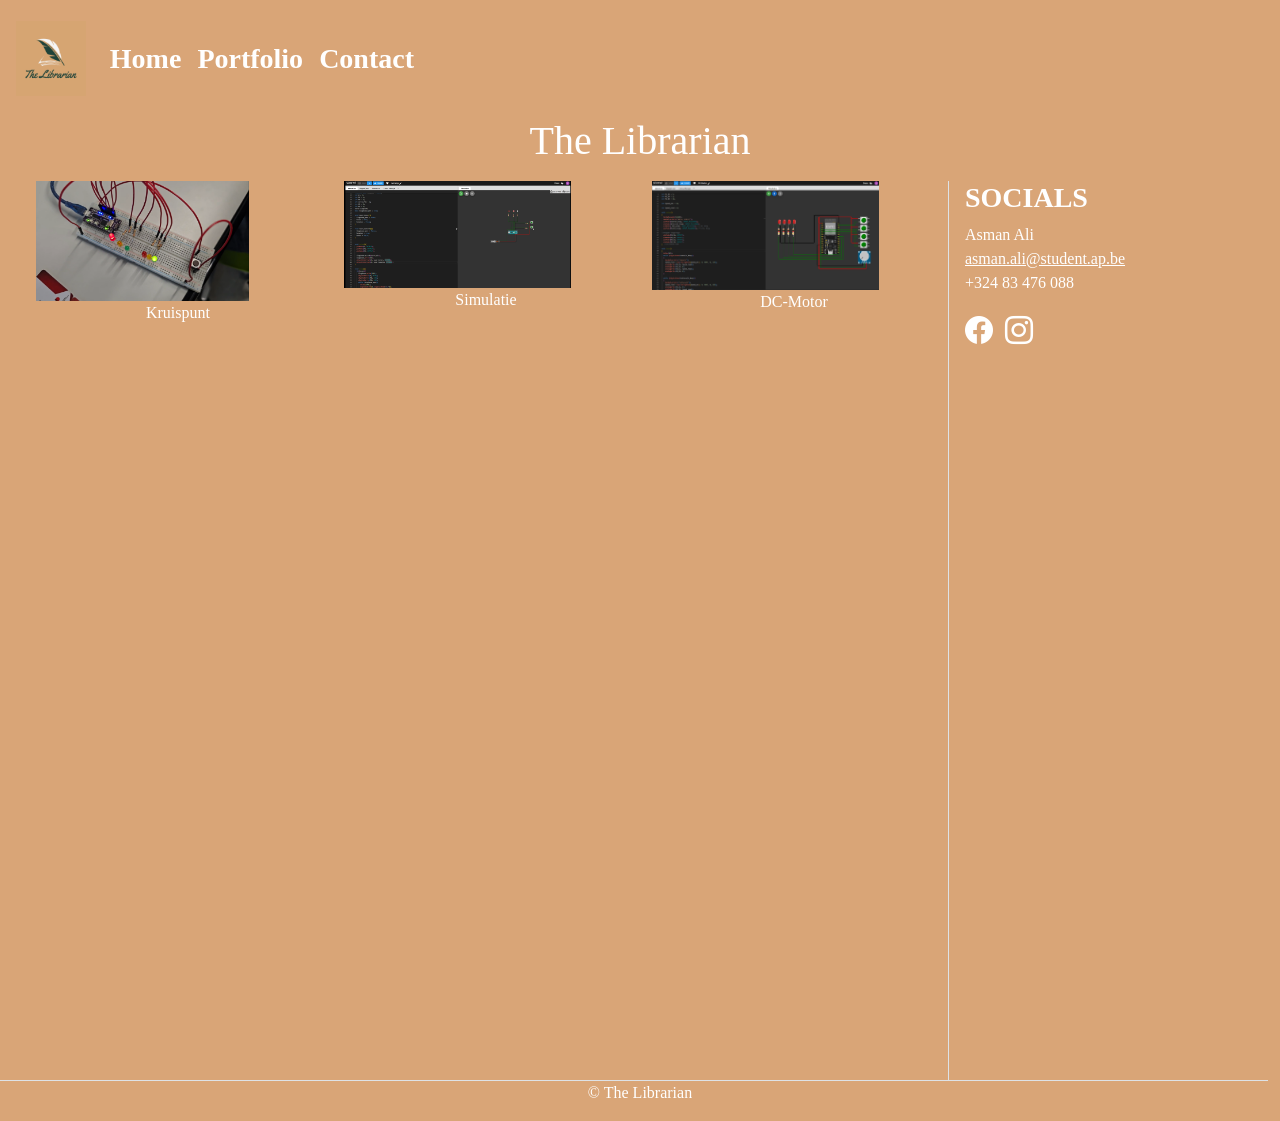
==== index.html @ e94e00c8 "theLibrarian files toegevoegd" ====
<!DOCTYPE html>
<html lang="nl-BE">

<head>
  <meta charset="UTF-8">
  <meta name="viewport" content="width=device-width, initial-scale=1.0">
  <title>index</title>
  <!-- resetten van browsers -->
  <link rel="stylesheet" href="css/reset.css">
  <!-- Bootstrap CSS -->
  <link href="https://cdn.jsdelivr.net/npm/bootstrap@5.3.3/dist/css/bootstrap.min.css" rel="stylesheet"
    integrity="sha384-QWTKZyjpPEjISv5WaRU9OFeRpok6YctnYmDr5pNlyT2bRjXh0JMhjY6hW+ALEwIH" crossorigin="anonymous">
  <!-- Bootstrap CSS icons: https://icons.getbootstrap.com/#usage -->
  <link rel="stylesheet" href="https://cdn.jsdelivr.net/npm/bootstrap-icons@1.11.3/font/bootstrap-icons.min.css">
  <!-- JavaScript: Bootstrap Bundle with Popper -->
  <script src="https://cdn.jsdelivr.net/npm/bootstrap@5.3.3/dist/js/bootstrap.bundle.min.js"
    integrity="sha384-YvpcrYf0tY3lHB60NNkmXc5s9fDVZLESaAA55NDzOxhy9GkcIdslK1eN7N6jIeHz" crossorigin="anonymous" defer>
    </script>
  <!-- eigen geschreven css -->
  <link rel="stylesheet" href="css/style.css">
</head>
<body>
    <header>
        <nav class="navbar navbar-expand-md container-fluid p-3">
            <a class="navbar-brand " href="index.html"><img src="assets/images/TheLibrarian.png" alt="The Librarian" width="75" height="75"></a>
          <button class="navbar-toggler" type="button" data-bs-toggle="collapse" data-bs-target="#navbarSupportedContent"
            aria-controls="navbarSupportedContent" aria-expanded="false"    aria-label="Toggle navigation">
            <span class="navbar-toggler-icon"></span>
          </button>
          <section class="navbar-collapse collapse" id="navbarSupportedContent">
            <ul class="navbar-nav fs-3 fw-bolder text-end">
              <li class="nav-item">
                <a class="nav-link" href="index.html">Home</a>
              </li>
              <li class="nav-item">
                <a class="nav-link" href="portfolio.html">Portfolio</a>
              </li>
              <li class="nav-item">
                <a class="nav-link" href="contact.html">Contact</a>
              </li>
            </ul>
          </section>
        </nav>
        <h1 class="text-center fs-1">The Librarian</h1>
    </header>
  <section class="row mt-3">
    <main class="ps-5 col-md-9 border-bottom ">
      <div class="row">
        <figure class="col-md-4">
          <a href="naam.html"><img src="assets/images/Screen.png" href="naam.html" alt="Kruispunt" width="75%"></a>
          <figcaption class="text-center">Kruispunt</figcaption>
        </figure>
        <article class="col-md-4">
          <figure class="text-center"><img src="assets/images/Simulatie.png" alt="Simulatie" width="80%"><figcaption>Simulatie</figcaption></figure>
        </article>
        <article class="col-md-4">
          <figure class="text-center">
            <img src="assets/images/DC-Motor.png" alt="DC-Motor" width="80%"><figcaption>DC-Motor</figcaption>
          </figure>
        </article>
      </div>
    </main>
    <aside class="col-md-3 border-bottom border-start ps-3">
      <h2 class="text-uppercase fw-bolder fs-3">Socials</h2>
      <p>Asman Ali<br>
      <a href="mailto:asman.ali@student.ap.be">asman.ali@student.ap.be</a><br>+324 83 476 088
      </p>
      <ul class="list-inline socials">
        <li class="list-inline-item"> 
          <a href="https://www.facebook.com/askrokodil.7" target="_blank"><i class="bi bi-facebook fs-3"></i></a>
        </li>
        <li class="list-inline-item">
          <a href="https://www.instagram.com/asman_ally/" target="_blank"><i class="bi bi-instagram fs-3"></i></a>
        </li>
      </ul>
    </aside>
  </section>
  <div class="row">
    <footer class="text-center">
      <p>&copy; The Librarian</p>
    </footer> 
</body>
---- css/style.css ----
html, body,section {
    text-decoration: none;
    background-color: #D9A577;
    margin: 0;
    padding: 0;
    font-family: 'Times New Roman', Times, serif;
    color: rgb(255, 255, 255);
    height: 100%;
    width: 100%;
}
.nav-link{
    color: rgb(255, 255, 255);
}

@media (min-width: 576px) {}


@media (min-width: 768px) {}


@media (min-width: 992px) {}


@media (min-width: 1200px) {}


@media (min-width: 1400px) {}
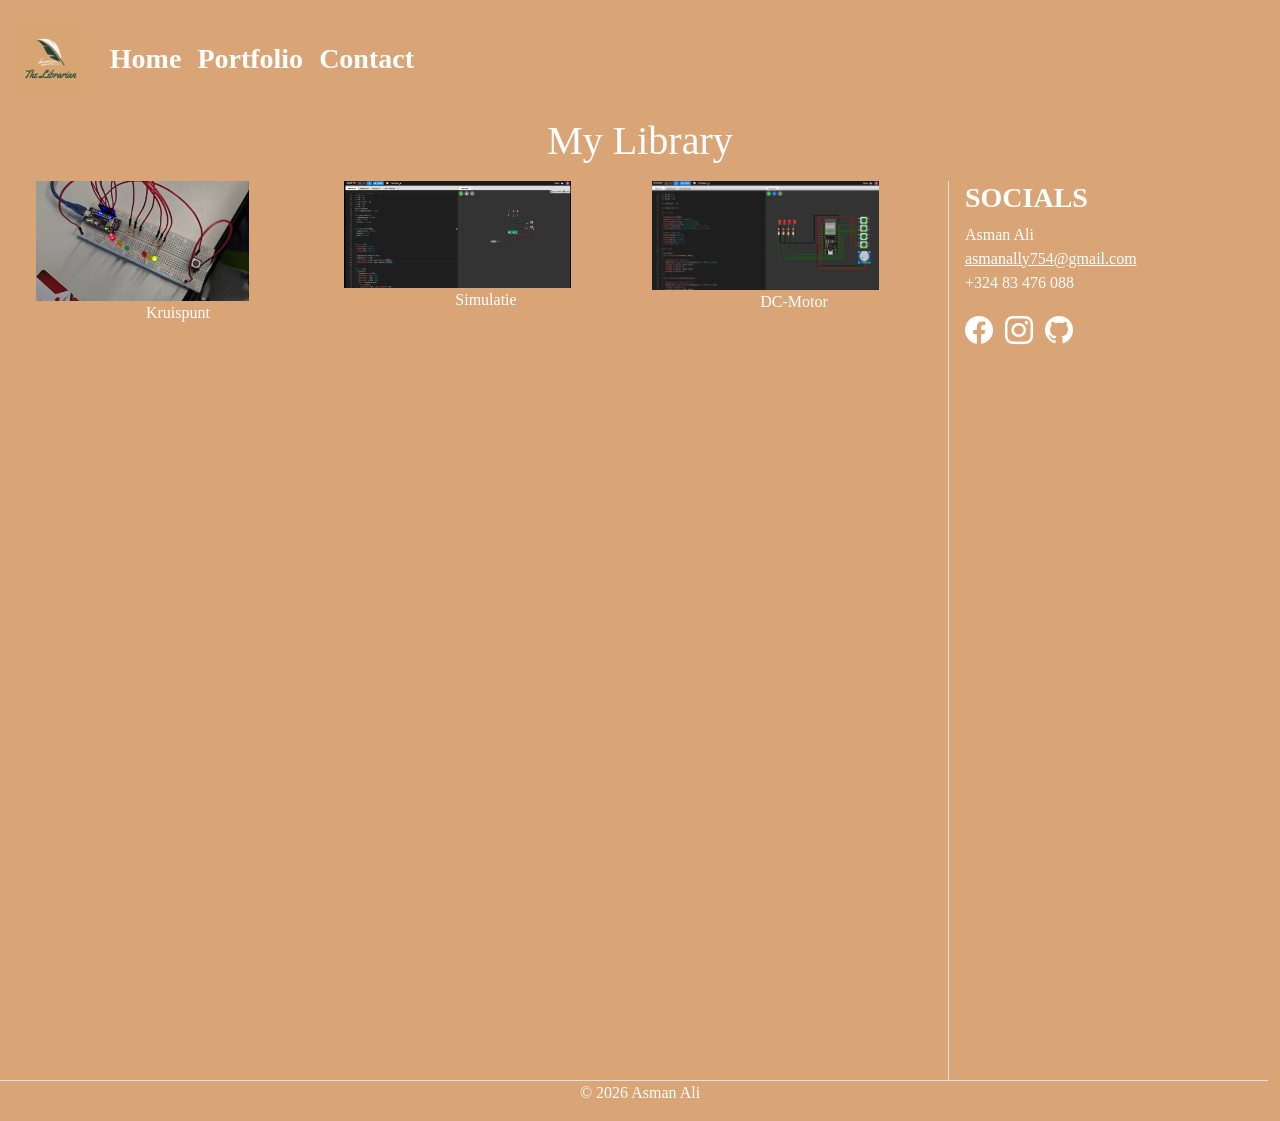
==== commit fbf9114a: "2.0" ====
--- a/index.html
+++ b/index.html
@@ -41,7 +41,7 @@
             </ul>
           </section>
         </nav>
-        <h1 class="text-center fs-1">The Librarian</h1>
+        <h1 class="text-center fs-1">My Library</h1>
     </header>
   <section class="row mt-3">
     <main class="ps-5 col-md-9 border-bottom ">
@@ -63,7 +63,7 @@
     <aside class="col-md-3 border-bottom border-start ps-3">
       <h2 class="text-uppercase fw-bolder fs-3">Socials</h2>
       <p>Asman Ali<br>
-      <a href="mailto:asman.ali@student.ap.be">asman.ali@student.ap.be</a><br>+324 83 476 088
+      <a href="mailto:asman.ali@student.ap.be">asmanally754@gmail.com</a><br>+324 83 476 088
       </p>
       <ul class="list-inline socials">
         <li class="list-inline-item"> 
@@ -72,11 +72,14 @@
         <li class="list-inline-item">
           <a href="https://www.instagram.com/asman_ally/" target="_blank"><i class="bi bi-instagram fs-3"></i></a>
         </li>
+        <li class="list-inline-item">
+          <a href="https://github.com/AskrokodilMini/" target="_blank"><i class="bi bi-github fs-3"></i></a>
+        </li>
       </ul>
     </aside>
   </section>
   <div class="row">
     <footer class="text-center">
-      <p>&copy; The Librarian</p>
+      <p>&copy; 2026 Asman Ali</p>
     </footer> 
 </body>
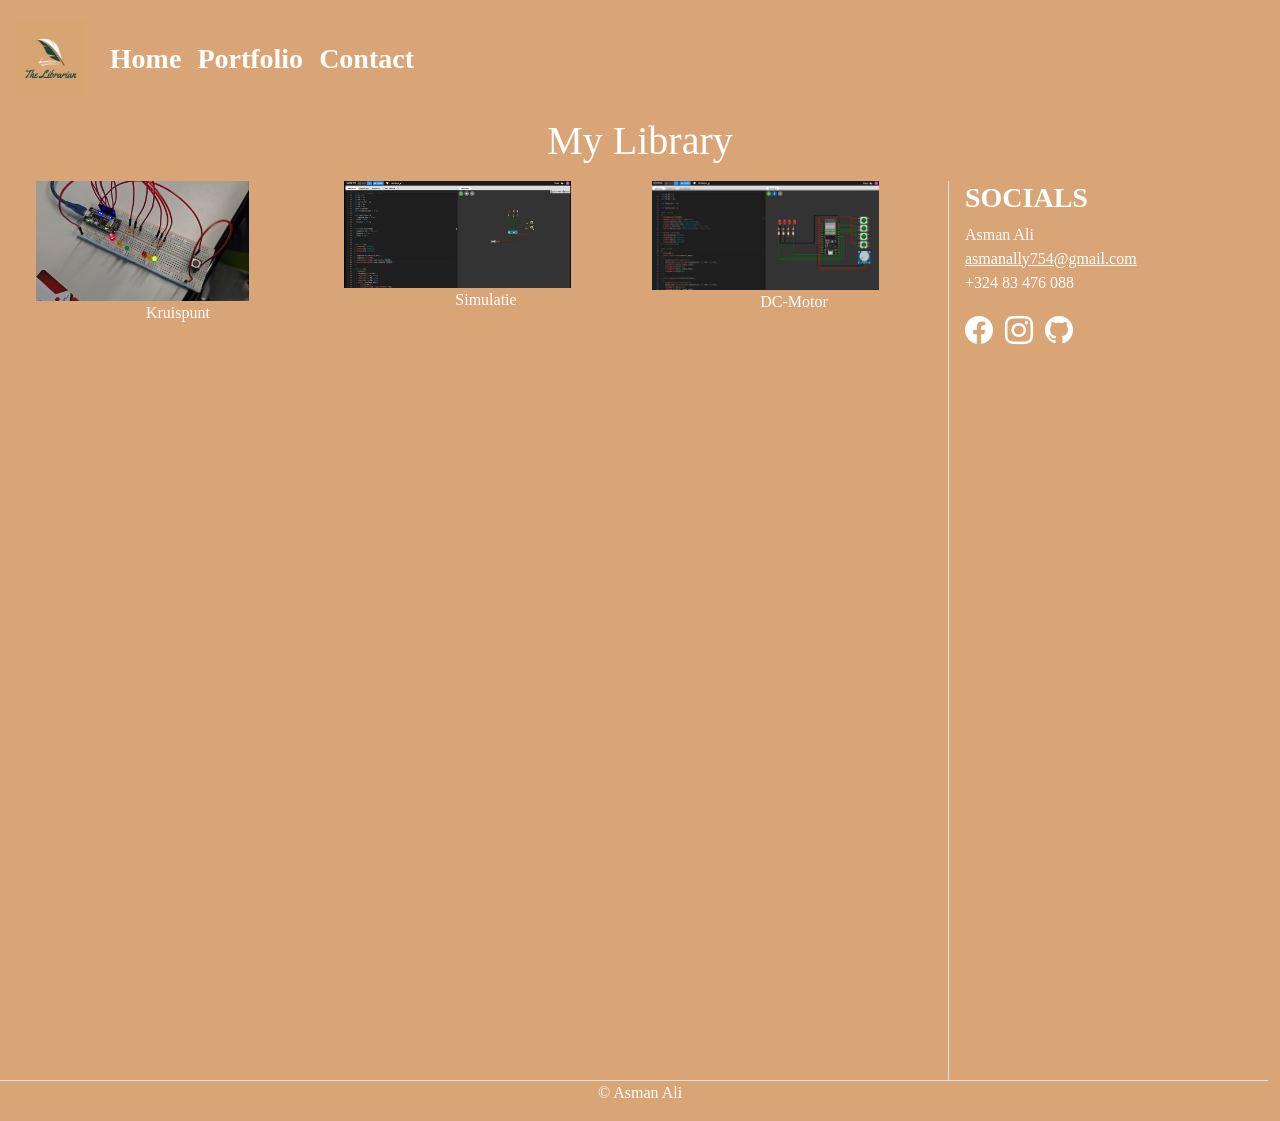
==== commit d518aac7: "2.1 lege pagina's toegevoegd" ====
--- a/index.html
+++ b/index.html
@@ -18,6 +18,7 @@
     </script>
   <!-- eigen geschreven css -->
   <link rel="stylesheet" href="css/style.css">
+
 </head>
 <body>
     <header>
@@ -80,6 +81,6 @@
   </section>
   <div class="row">
     <footer class="text-center">
-      <p>&copy; 2026 Asman Ali</p>
+      <p>&copy; <span id="year"></span> Asman Ali</p>
     </footer> 
 </body>
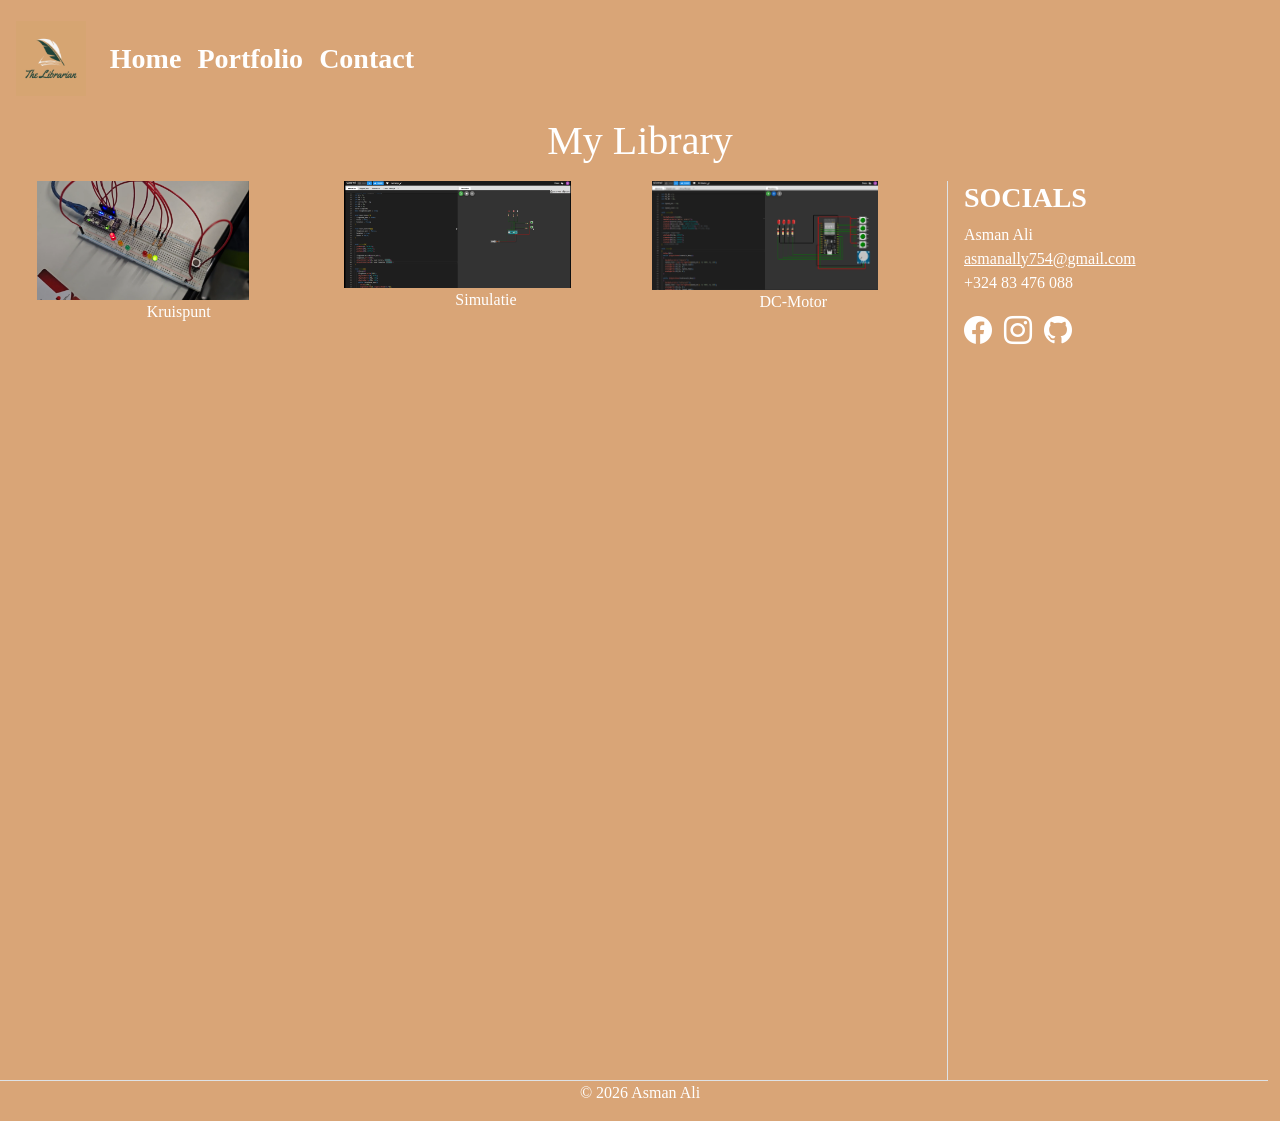
==== commit 4165a2e2: "2.5 bestanden de juiste naam gegeven" ====
--- a/index.html
+++ b/index.html
@@ -4,7 +4,7 @@
 <head>
   <meta charset="UTF-8">
   <meta name="viewport" content="width=device-width, initial-scale=1.0">
-  <title>index</title>
+  <title>Home</title>
   <!-- resetten van browsers -->
   <link rel="stylesheet" href="css/reset.css">
   <!-- Bootstrap CSS -->
@@ -18,6 +18,9 @@
     </script>
   <!-- eigen geschreven css -->
   <link rel="stylesheet" href="css/style.css">
+
+  <!-- JavaScript bestanden -->
+   <script src="/assets/js/script.js" defer></script>
 
 </head>
 <body>
@@ -45,12 +48,14 @@
         <h1 class="text-center fs-1">My Library</h1>
     </header>
   <section class="row mt-3">
-    <main class="ps-5 col-md-9 border-bottom ">
+    <main class="ps-5 col-md-9 border border-top-0">
       <div class="row">
-        <figure class="col-md-4">
-          <a href="naam.html"><img src="assets/images/Screen.png" href="naam.html" alt="Kruispunt" width="75%"></a>
-          <figcaption class="text-center">Kruispunt</figcaption>
-        </figure>
+        <article class="col-md-4">
+          <figure class="text-center">
+            <a href="kruispunt.html"><img src="assets/images/Screen.png" href="naam.html" alt="Kruispunt" width="75%"></a>
+            <figcaption class="text-center">Kruispunt</figcaption>
+          </figure>
+        </article>
         <article class="col-md-4">
           <figure class="text-center"><img src="assets/images/Simulatie.png" alt="Simulatie" width="80%"><figcaption>Simulatie</figcaption></figure>
         </article>
@@ -61,7 +66,7 @@
         </article>
       </div>
     </main>
-    <aside class="col-md-3 border-bottom border-start ps-3">
+    <aside class="col-md-3 border-bottom ps-3">
       <h2 class="text-uppercase fw-bolder fs-3">Socials</h2>
       <p>Asman Ali<br>
       <a href="mailto:asman.ali@student.ap.be">asmanally754@gmail.com</a><br>+324 83 476 088
@@ -82,5 +87,6 @@
   <div class="row">
     <footer class="text-center">
       <p>&copy; <span id="year"></span> Asman Ali</p>
-    </footer> 
+    </footer>
+  </div>   
 </body>
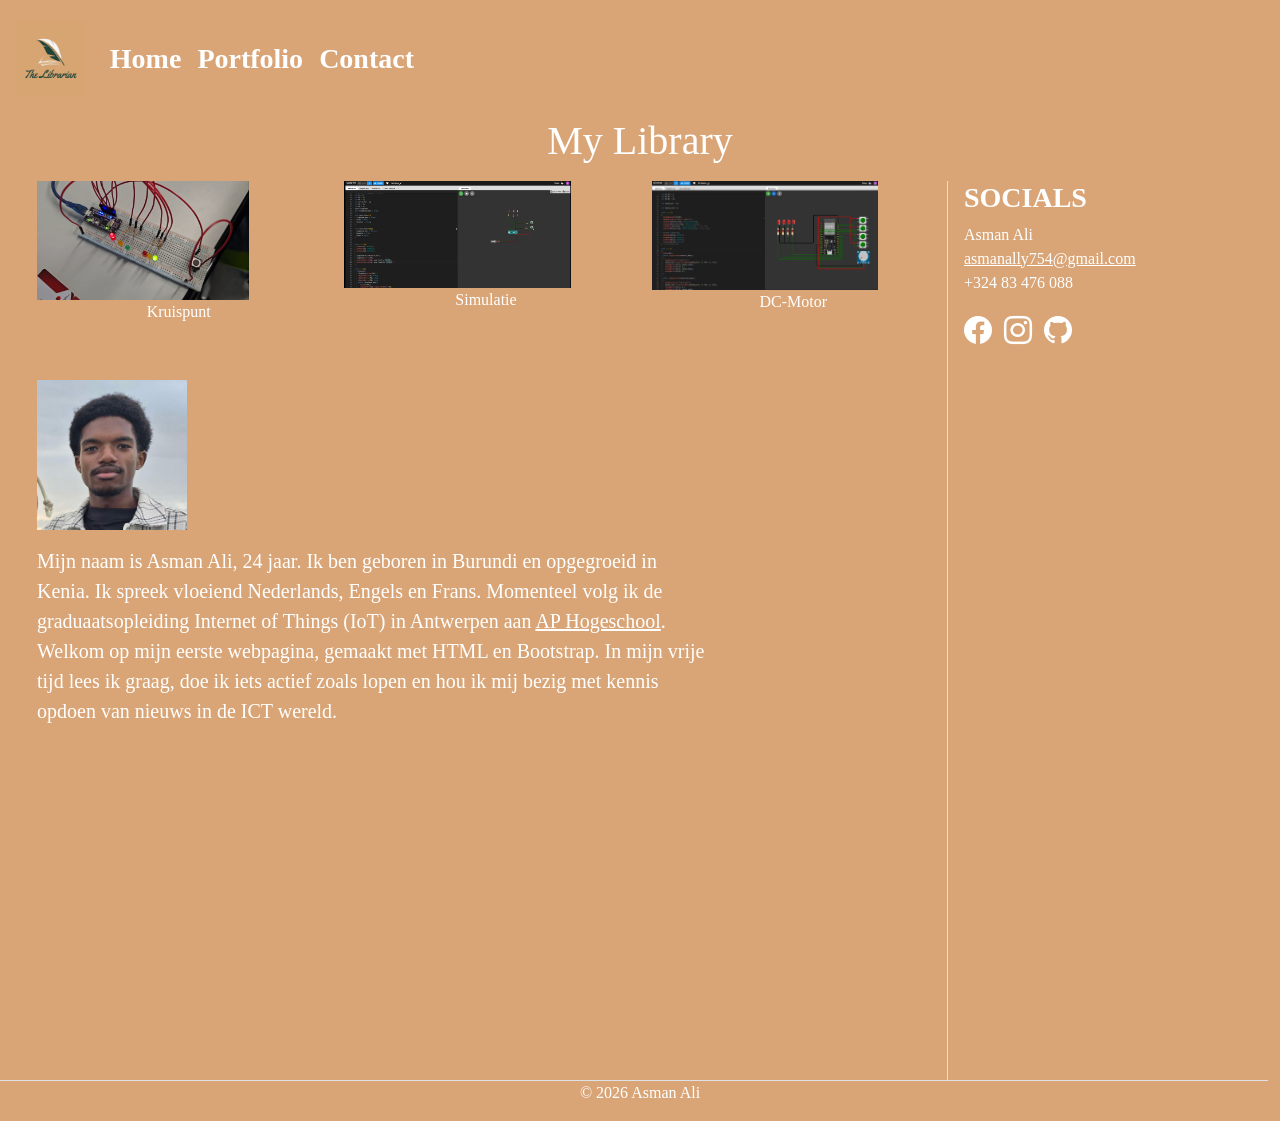
==== commit 612880f7: "about me info" ====
--- a/index.html
+++ b/index.html
@@ -65,6 +65,13 @@
           </figure>
         </article>
       </div>
+      <p><br></p>
+      <figure class="col-lg-3 col-md-6">
+              <img src="assets/images/Foto.jpg" alt="Asman Ali" width="150" height="150">
+            </figure>
+            <article class="col-lg-9 col-md-6 fs-5">
+            <p>Mijn naam is Asman Ali, 24 jaar. Ik ben geboren in Burundi en opgegroeid in Kenia. Ik spreek vloeiend Nederlands, Engels en Frans. Momenteel volg ik de graduaatsopleiding Internet of Things (IoT) in Antwerpen aan <a href="https://www.ap.be/">AP Hogeschool</a>. Welkom op mijn eerste webpagina, gemaakt met HTML en Bootstrap. In mijn vrije tijd lees ik graag, doe ik iets actief zoals lopen en hou ik mij bezig met kennis opdoen van nieuws in de ICT wereld.</p>
+          </article>
     </main>
     <aside class="col-md-3 border-bottom ps-3">
       <h2 class="text-uppercase fw-bolder fs-3">Socials</h2>
@@ -73,13 +80,13 @@
       </p>
       <ul class="list-inline socials">
         <li class="list-inline-item"> 
-          <a href="https://www.facebook.com/askrokodil.7" target="_blank"><i class="bi bi-facebook fs-3"></i></a>
+          <a href="https://www.facebook.com/askrokodil.7" target="blank"><i class="bi bi-facebook fs-3"></i></a>
         </li>
         <li class="list-inline-item">
-          <a href="https://www.instagram.com/asman_ally/" target="_blank"><i class="bi bi-instagram fs-3"></i></a>
+          <a href="https://www.instagram.com/asman_ally/" target="blank"><i class="bi bi-instagram fs-3"></i></a>
         </li>
         <li class="list-inline-item">
-          <a href="https://github.com/AskrokodilMini/" target="_blank"><i class="bi bi-github fs-3"></i></a>
+          <a href="https://github.com/AskrokodilMini/" target="blank"><i class="bi bi-github fs-3"></i></a>
         </li>
       </ul>
     </aside>
--- a/css/style.css
+++ b/css/style.css
@@ -11,6 +11,8 @@
 .nav-link{
     color: rgb(255, 255, 255);
 }
+.map{ height: 250px;}
+
 
 @media (min-width: 576px) {}
 
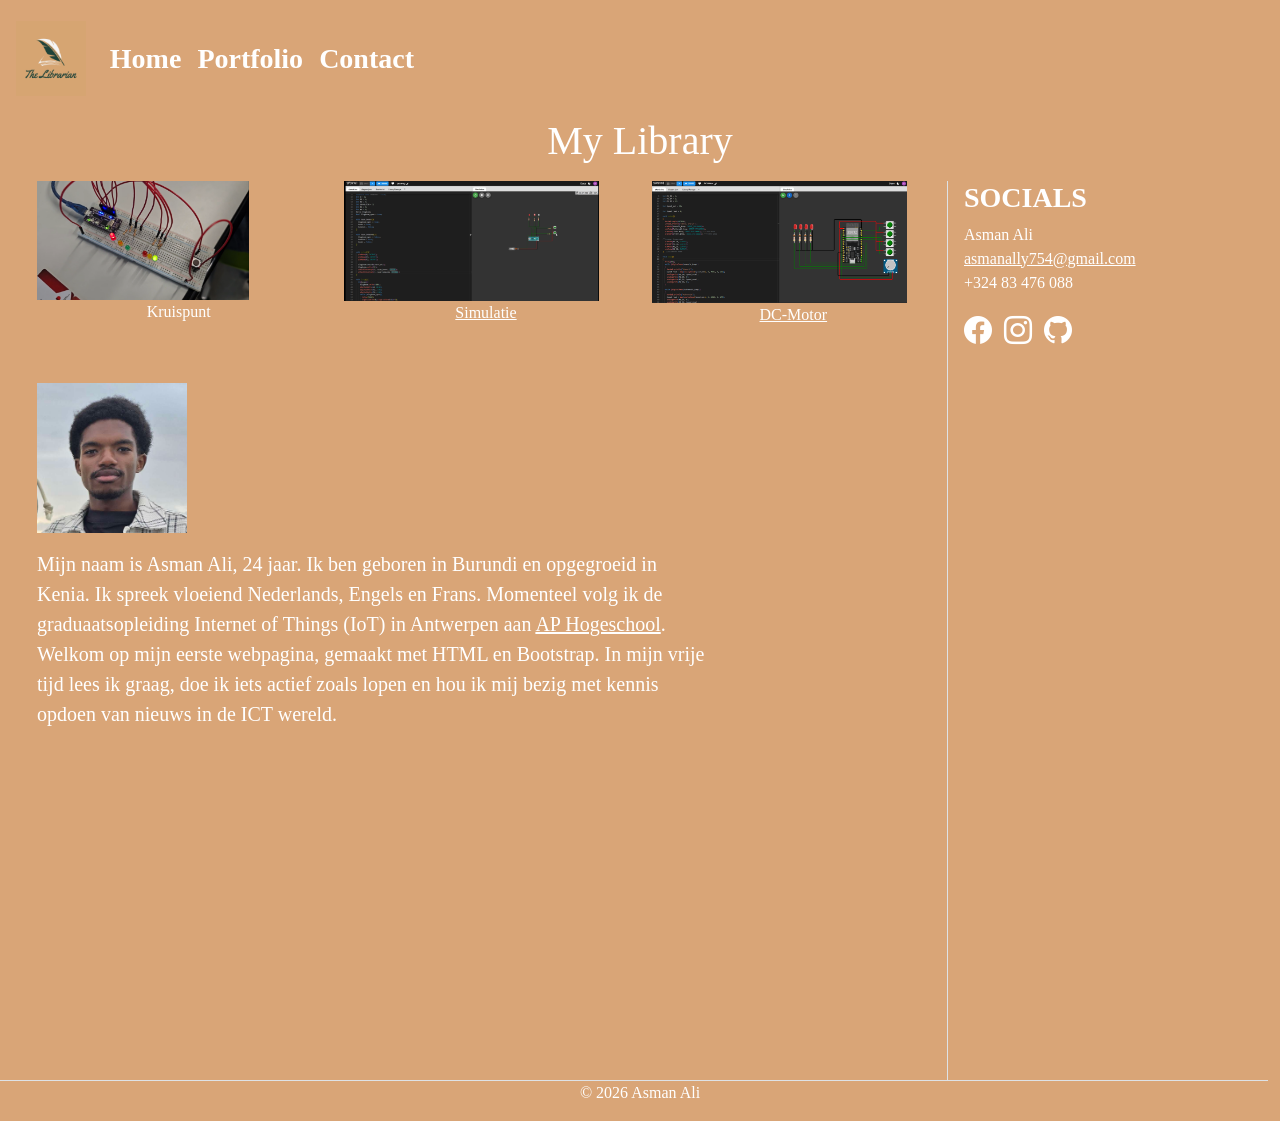
==== commit a6d9e92c: "links fixed" ====
--- a/index.html
+++ b/index.html
@@ -57,11 +57,13 @@
           </figure>
         </article>
         <article class="col-md-4">
-          <figure class="text-center"><img src="assets/images/Simulatie.png" alt="Simulatie" width="80%"><figcaption>Simulatie</figcaption></figure>
+          <figure class="text-center">
+            <a href="simulatie.html"><img src="assets/images/Simulatie.png" alt="Simulatie" width="90%"><figcaption>Simulatie</a></figcaption>
+          </figure>
         </article>
         <article class="col-md-4">
           <figure class="text-center">
-            <img src="assets/images/DC-Motor.png" alt="DC-Motor" width="80%"><figcaption>DC-Motor</figcaption>
+            <a href="dc-motor.html"><img src="assets/images/DC-Motor.png" alt="DC-Motor" width="90%"><figcaption>DC-Motor</a></figcaption>
           </figure>
         </article>
       </div>
